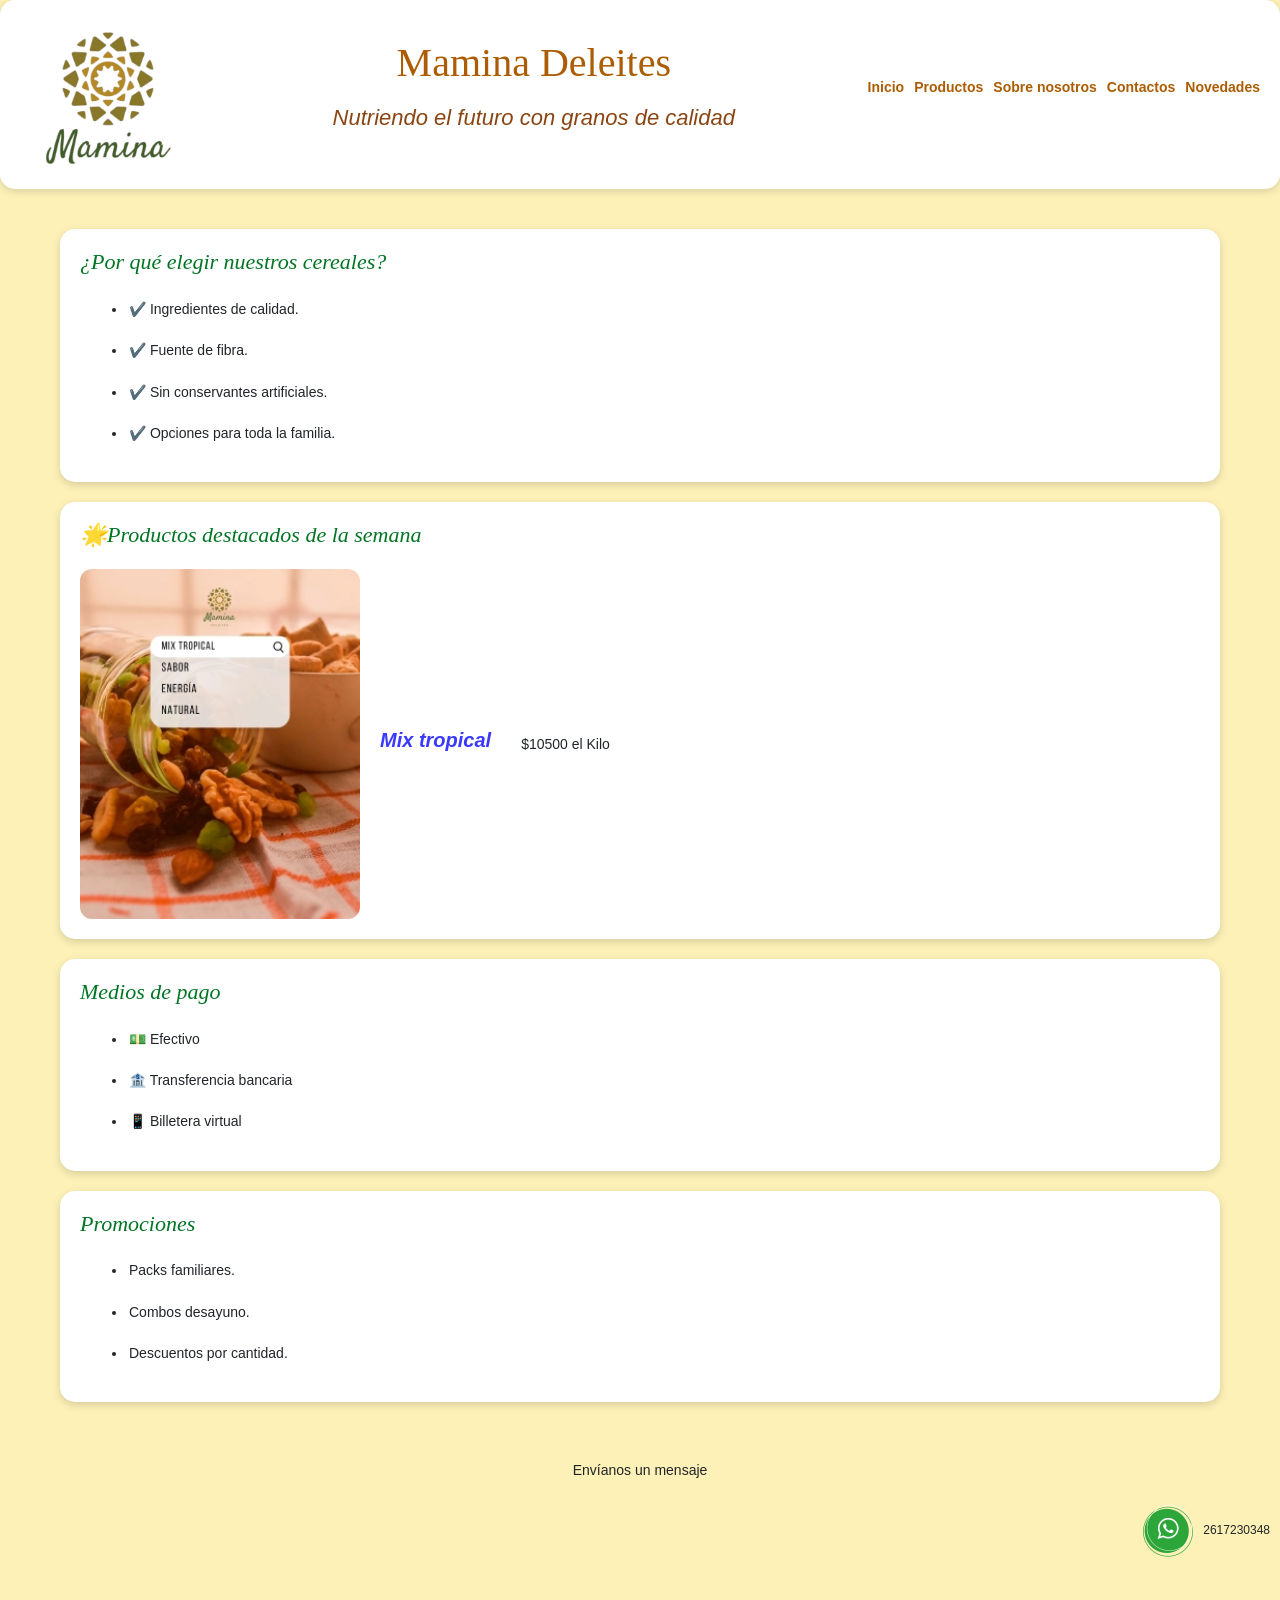
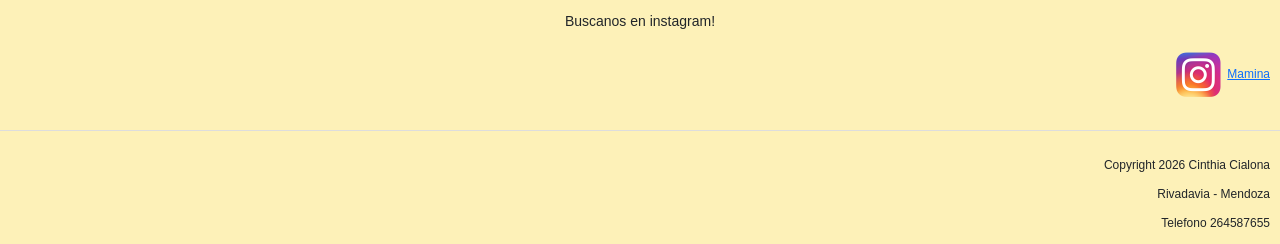
==== index.html @ 65782449 "subiendo archicos por primera vez" ====
<!DOCTYPE html>
<html lang="en">

<head>
    <meta charset="UTF-8">
    <meta name="viewport" content="width=device-width, initial-scale=1.0">
    <title>MAMINA</title>
    <link href="https://cdn.jsdelivr.net/npm/bootstrap@5.3.8/dist/css/bootstrap.min.css" rel="stylesheet"
        integrity="sha384-sRIl4kxILFvY47J16cr9ZwB07vP4J8+LH7qKQnuqkuIAvNWLzeN8tE5YBujZqJLB" crossorigin="anonymous">
    <link rel="stylesheet" href="css/styles.css">

</head>

<body>
    <header>
        <img src="images/LogoMamina.png" alt="Logo">
        <div class="titulos">
            <h1 class="felipa-regular">Mamina Deleites</h1>
            <h2 class="subtitulo">Nutriendo el futuro con granos de calidad</h2>
        </div>

        <nav>
            <ul>
                <li><a href="#">Inicio</a></li>
                <li><a href="pages/productos.html">Productos</a></li>
                <li><a href="pages/sobrenosotros.html">Sobre nosotros</a></li>
                <li><a href="pages/contactos.html">Contactos</a></li>
                <li><a href="pages/novedades.html">Novedades</a></li>
            </ul>
        </nav>

    </header>
    <main class="inicio">
            <section class="beneficios">
                <h2>¿Por qué elegir nuestros cereales?</h2>
                <ul>
                    <li>✔️ Ingredientes de calidad.</li>
                    <li>✔️ Fuente de fibra.</li>
                    <li>✔️ Sin conservantes artificiales.</li>
                    <li>✔️ Opciones para toda la familia.</li>
                </ul>
            </section>

            <section class="destacado">
                <h2> 🌟Productos destacados de la semana</h2>
                <div class="producto-destacado">
                    <img src="images/mixtropi.jpg" alt="Mix Tropical">
                    <h3 class="colorAzul">Mix tropical</h3>
                    <p>$10500 el Kilo</p>
                </div>
            </section>

            <section class="pagos">
                <h2>Medios de pago</h2>
                <ul>
                    <li>💵 Efectivo</li>
                    <li>🏦 Transferencia bancaria</li>
                    <li>📱 Billetera virtual</li>
                </ul>

            </section>

            <section class="promociones">
                <h2>Promociones</h2>
                <ul>
                    <li>Packs familiares.</li>
                    <li>Combos desayuno.</li>
                    <li>Descuentos por cantidad.</li>
                </ul>
            </section>

    </main>
    <footer>
        <div class="contacto">
            <h3>Envíanos un mensaje</h3>
            <p>
                <img src="images/whatsapp10.png" alt="WhatsApp">
                2617230348
            </p>
        </div>
        <div class="instagram">
            <h3>Buscanos en instagram!</h3>
            <p>
                <img src="images/instagram5.png" alt="Instagram">
                <a href="http://www.instagram.com/maminadeleites" target="_blank">Mamina</a>
            </p>
         </div>
        
        <div class="footer-copy">
            <p>Copyright 2026 Cinthia Cialona</p>
            <p>Rivadavia - Mendoza</p>
            <p>Telefono 264587655</p>
        </div>
    </footer>
    <script src="https://cdn.jsdelivr.net/npm/bootstrap@5.3.8/dist/js/bootstrap.bundle.min.js"
        integrity="sha384-FKyoEForCGlyvwx9Hj09JcYn3nv7wiPVlz7YYwJrWVcXK/BmnVDxM+D2scQbITxI"
        crossorigin="anonymous"></script>
</body>

</html>
---- css/styles.css ----
* {
    margin: 0;
    padding: 0;
}

body {

    background-color: rgb(253, 241, 184);
    font-family: Felipa;
    line-height: 1.6;
}

.subtitulo {
    color: rgb(138, 69, 19)
}

.contenedor {
    background-color: white;
    border-radius: 12px;
    padding: 25px;
    box-shadow: 0 2px 8px rgba(0, 0, 0, .15);
}

/*-----------------------HEADER-----------------------*/
header {
    color: rgb(172, 92, 2);
    background-color: white;
    box-shadow: 0 2px 8px rgba(0, 0, 0, .15);
    border-radius: 15px;
    font-weight: bolder;
    font-family: 'Trebuchet MS', 'Lucida Sans Unicode', 'Lucida Grande', 'Lucida Sans', Arial, sans-serif;
    display: flex;
    flex-direction: column;
    align-items: center;
    gap: 20px;
    padding: 20px;
}

.titulos {
    display: flex;
    flex-direction: column;
    gap: 10px;
    padding: 0;
}

header img {
    width: 120px;
}

.felipa-regular {
    font-family: "Felipa", serif;
    font-weight: 400;
    font-style: normal;
    text-align: center;

}

header nav ul {
    display: flex;
    flex-direction: column;
    gap: 10px;
    padding: 0;
}

header nav ul li {
    list-style: none;
}

header nav ul li a {
    text-decoration: none;
    color: rgb(172, 92, 2);
    font-weight: bold;
    transition: .3s;
}

header nav ul li a:hover {

    color: rgb(2, 117, 36);
}

h2 {
    color: rgb(2, 117, 36);
    font-style: italic;
    font-size: 22px;
    margin-bottom: 15px;
    padding-bottom: 5px;
}

.colorAzul {
    color: rgb(58, 58, 253);
    font-style: italic;
    font-weight: bolder;
    font-size: 20px;
}

section {
    background: white;
    padding: 20px;
    margin: 20px 0;
    border-radius: 15px;
    box-shadow: 0 3px 8px rgba(0, 0, 0, 0.15);
    width: 100%;
    box-sizing: border-box;
}

.grilla {
    display: grid;
    grid-template-columns: 1fr;
    gap: 20px;
    width: 100%;
}


/*------------------------MAIN----------------------------*/
main{
    width: 100%;
    max-width: 1200px;
    margin: 0 auto;
    padding: 20px;
    box-sizing: border-box;
}
.producto-destacado{
    display:flex;
    flex-direction:column;
    gap:20px;
    align-items:center;
}

.producto-destacado img{
    width:100%;
    max-width:280px;
    border-radius:12px;
}

.producto-destacado h4{
    color:rgb(172,92,2);
    font-size:22px;
}

.inicio{

grid-template-columns:1fr 2fr;

grid-template-areas:

"beneficios destacado"
"pagos promociones";

}

.beneficios {
    grid-area: beneficios;
}

.destacado {
    grid-area: destacado;
}

.pagos {
    grid-area: pagos;
}

.promociones {
    grid-area: promociones;
}


h3 {
    font-size: 14px;
    font-family: 'Lucida Sans', 'Lucida Sans Regular', 'Lucida Grande', 'Lucida Sans Unicode', Geneva, Verdana, sans-serif
}

p {
    margin: 10px;
    font-size: 14px;
    text-align: justify;
    font-family: 'Lucida Sans', 'Lucida Sans Regular', 'Lucida Grande', 'Lucida Sans Unicode', Geneva, Verdana, sans-serif
}

li {
    font-size: 14px;
    font-family: 'Lucida Sans', 'Lucida Sans Regular', 'Lucida Grande', 'Lucida Sans Unicode', Geneva, Verdana, sans-serif
}
.imagen h3{

margin-bottom:15px;

}

section ul li {
    padding: 2px;
    margin: 15px;
}

.imagen {
    border: 1px solid rgb(212, 212, 212);
    border-radius: 10px;
    padding: 15px;
    text-align: center;
    
    transform: translateY(-5px);
    /*Cuando pasas el mouse parece que la tarjeta "se levanta".*/
}

.imagen img {
    width: 100%;
    max-width: 220px;
    border-radius: 10px;
    display: block;
    margin: auto;
}

.nosotros-grid {
    display: grid;
    gap: 20px;
}

.nosotros-grid section {
    border-top: 5px solid rgb(2, 117, 36);
}

.nosotros-grid ul {
    list-style: none;
    padding: 0;
}

.nosotros-grid li {
    margin: 12px 0;
}

.nosotros-grid li::before {
    content: "🌾 ";
}

.nosotros-grid p {
    line-height: 1.7;
}

/*------------------------FOOTER--------------------------*/
footer div p {
    font-size: 12px;
    text-align: end;
}

footer div h3 {
    padding: 10px;
    margin: 10px 20px;
}

footer div ul {
    padding: 10px;
    margin: 10px 50px;
}

footer {
    display: flex;
    flex-direction: column;
    gap: 20px;
    border-radius: 15px;
    font-family: 'Lucida Sans', 'Lucida Sans Regular', 'Lucida Grande', 'Lucida Sans Unicode', Geneva, Verdana, sans-serif;
}
footer div:last-child{
    width:100%;
    border-top:1px solid #ddd;
    padding-top:15px;
    text-align:center;
}
.footer-contacto{
    display: flex;
    flex-direction: column;
    gap: 30px;
}

.contacto,
.instagram{
    text-align: center;
}

@media screen and (min-width:1024px) {

    header {
        flex-direction: row;
        justify-content: space-between;
    }

    header img {
        width: 180px;
    }

    header nav ul {
        flex-direction: row;
    }

    .inicio {
        grid-template-columns: 1fr 1fr;

        grid-template-areas:
            "beneficios destacado"
            "pagos promociones";
    }

    .grilla {
        grid-template-columns: repeat(3, 1fr);
    }
    footer{
        flex-direction:column;
    }
    /*footer {
        flex-direction: row;
        justify-content: space-between;
    }*/

    .nosotros-grid {
        display: grid;
        gap: 20px;
        grid-template-columns: repeat(2, 1fr);
        align-items: start;
        grid-template-areas:

            "quienes quienes"
            "mision vision"
            "valores elegir";
    }

    .quienes-somos {
        grid-area: quienes;
    }

    .mision {
        grid-area: mision;
    }

    .vision {
        grid-area: vision;
    }

    .valores {
        grid-area: valores;
    }

    .elegirnos {
        grid-area: elegir;
    }
    .producto-destacado{

    flex-direction:row;

}
.footer-contacto{
        flex-direction: row;
        justify-content: space-around;
        align-items: flex-start;
    }

}
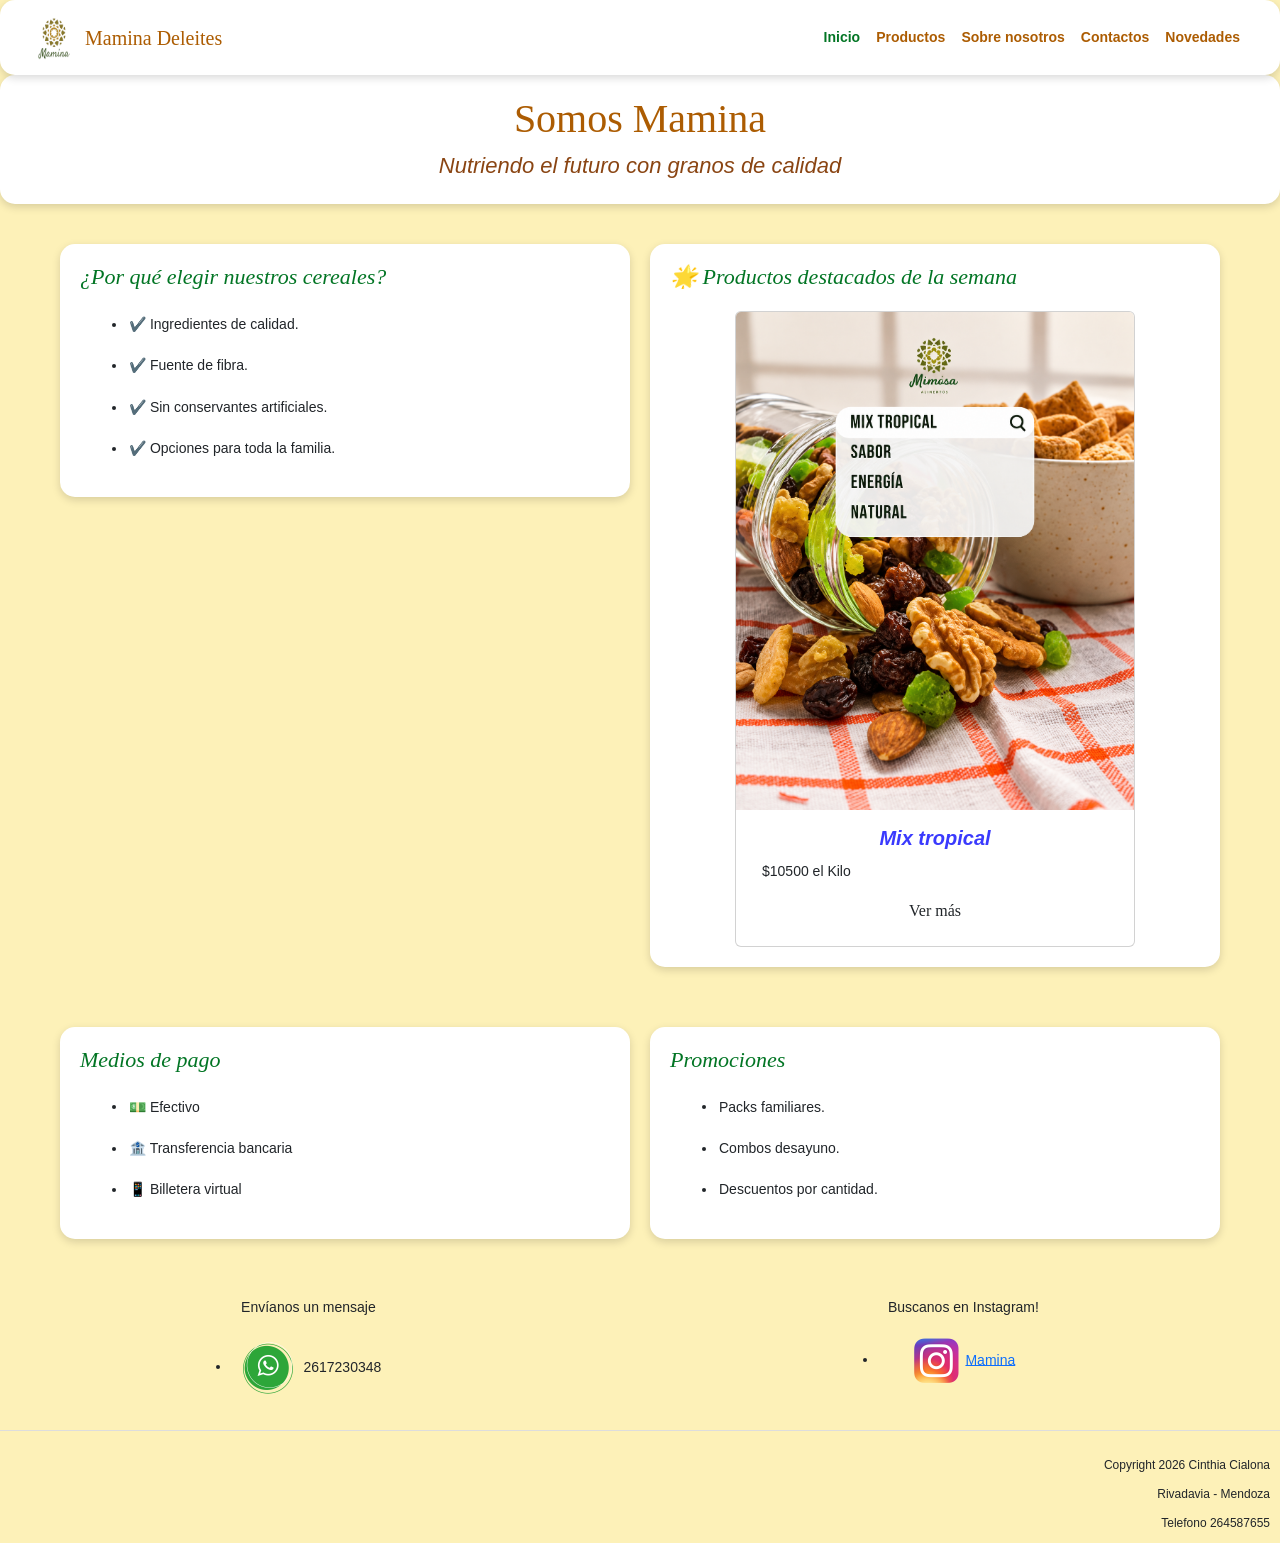
==== commit 67c4dc2d: "Organiza estilos con SCSS y mejora responsive" ====
--- a/index.html
+++ b/index.html
@@ -1,100 +1,144 @@
 <!DOCTYPE html>
-<html lang="en">
+<html lang="es">
 
 <head>
     <meta charset="UTF-8">
     <meta name="viewport" content="width=device-width, initial-scale=1.0">
-    <title>MAMINA</title>
+
+    <title>Mamina Deleites | Cereales y productos saludables</title>
+
+    <meta name="description"
+        content="Mamina Deleites ofrece cereales, granolas, frutos secos y productos saludables de calidad para toda la familia.">
+
+    <meta name="keywords"
+        content="Mamina Deleites, cereales, granola, frutos secos, productos saludables, alimentación saludable">
+
     <link href="https://cdn.jsdelivr.net/npm/bootstrap@5.3.8/dist/css/bootstrap.min.css" rel="stylesheet"
         integrity="sha384-sRIl4kxILFvY47J16cr9ZwB07vP4J8+LH7qKQnuqkuIAvNWLzeN8tE5YBujZqJLB" crossorigin="anonymous">
-    <link rel="stylesheet" href="css/styles.css">
-
+    <link href="https://unpkg.com/aos@2.3.1/dist/aos.css" rel="stylesheet">
+    <link rel="stylesheet" href="styles/styles.css">
 </head>
 
 <body>
+    <!-- NAVBAR DE BOOTSTRAP: obligatoria en TODOS los archivos -->
+    <nav class="navbar navbar-expand-lg mamina-navbar">
+        <div class="container-fluid">
+            <a class="navbar-brand d-flex align-items-center" href="index.html">
+                <img src="assets/LogoMamina.png" alt="Logo" width="45" height="45" class="me-2">
+                <span class="felipa-regular">Mamina Deleites</span>
+            </a>
+            <button class="navbar-toggler" type="button" data-bs-toggle="collapse" data-bs-target="#navMamina"
+                aria-controls="navMamina" aria-expanded="false" aria-label="Toggle navigation">
+                <span class="navbar-toggler-icon"></span>
+            </button>
+            <div class="collapse navbar-collapse" id="navMamina">
+                <ul class="navbar-nav ms-auto mb-2 mb-lg-0 text-center">
+                    <li class="nav-item"><a class="nav-link active" aria-current="page" href="index.html">Inicio</a>
+                    </li>
+                    <li class="nav-item"><a class="nav-link" href="pages/productos.html">Productos</a></li>
+                    <li class="nav-item"><a class="nav-link" href="pages/sobrenosotros.html">Sobre nosotros</a></li>
+                    <li class="nav-item"><a class="nav-link" href="pages/contactos.html">Contactos</a></li>
+                    <li class="nav-item"><a class="nav-link" href="pages/novedades.html">Novedades</a></li>
+                </ul>
+            </div>
+        </div>
+    </nav>
+
     <header>
-        <img src="images/LogoMamina.png" alt="Logo">
         <div class="titulos">
-            <h1 class="felipa-regular">Mamina Deleites</h1>
+            <h1 class="felipa-regular">Somos Mamina</h1>
             <h2 class="subtitulo">Nutriendo el futuro con granos de calidad</h2>
         </div>
+    </header>
 
-        <nav>
+    <main class="inicio">
+        <section class="beneficios" data-aos="fade-up">
+            <h2>¿Por qué elegir nuestros cereales?</h2>
             <ul>
-                <li><a href="#">Inicio</a></li>
-                <li><a href="pages/productos.html">Productos</a></li>
-                <li><a href="pages/sobrenosotros.html">Sobre nosotros</a></li>
-                <li><a href="pages/contactos.html">Contactos</a></li>
-                <li><a href="pages/novedades.html">Novedades</a></li>
+                <li>✔️ Ingredientes de calidad.</li>
+                <li>✔️ Fuente de fibra.</li>
+                <li>✔️ Sin conservantes artificiales.</li>
+                <li>✔️ Opciones para toda la familia.</li>
             </ul>
-        </nav>
+        </section>
 
-    </header>
-    <main class="inicio">
-            <section class="beneficios">
-                <h2>¿Por qué elegir nuestros cereales?</h2>
-                <ul>
-                    <li>✔️ Ingredientes de calidad.</li>
-                    <li>✔️ Fuente de fibra.</li>
-                    <li>✔️ Sin conservantes artificiales.</li>
-                    <li>✔️ Opciones para toda la familia.</li>
-                </ul>
-            </section>
+        <!-- COMPONENTE DE BOOTSTRAP: card para el producto destacado -->
+        <section class="destacado" data-aos="fade-up">
+            <h2>🌟 Productos destacados de la semana</h2>
+            <div class="card producto-card mx-auto">
+                <img src="assets/mixtropi.png" class="card-img-top" alt="Mix Tropical">
+                <div class="card-body text-center">
+                    <h3 class="card-title colorAzul">Mix tropical</h3>
+                    <p class="card-text">$10500 el Kilo</p>
+                    <a href="pages/productos.html" class="btn btn-mamina">Ver más</a>
+                </div>
+            </div>
+        </section>
 
-            <section class="destacado">
-                <h2> 🌟Productos destacados de la semana</h2>
-                <div class="producto-destacado">
-                    <img src="images/mixtropi.jpg" alt="Mix Tropical">
-                    <h3 class="colorAzul">Mix tropical</h3>
-                    <p>$10500 el Kilo</p>
-                </div>
-            </section>
+        <section class="pagos" data-aos="fade-up">
+            <h2>Medios de pago</h2>
+            <ul>
+                <li>💵 Efectivo</li>
+                <li>🏦 Transferencia bancaria</li>
+                <li>📱 Billetera virtual</li>
+            </ul>
 
-            <section class="pagos">
-                <h2>Medios de pago</h2>
-                <ul>
-                    <li>💵 Efectivo</li>
-                    <li>🏦 Transferencia bancaria</li>
-                    <li>📱 Billetera virtual</li>
-                </ul>
+        </section>
 
-            </section>
-
-            <section class="promociones">
-                <h2>Promociones</h2>
-                <ul>
-                    <li>Packs familiares.</li>
-                    <li>Combos desayuno.</li>
-                    <li>Descuentos por cantidad.</li>
-                </ul>
-            </section>
+        <section class="promociones" data-aos="fade-up">
+            <h2>Promociones</h2>
+            <ul>
+                <li>Packs familiares.</li>
+                <li>Combos desayuno.</li>
+                <li>Descuentos por cantidad.</li>
+            </ul>
+        </section>
 
     </main>
     <footer>
-        <div class="contacto">
-            <h3>Envíanos un mensaje</h3>
-            <p>
-                <img src="images/whatsapp10.png" alt="WhatsApp">
-                2617230348
-            </p>
+
+        <div class="footer-contacto">
+
+            <div class="contacto">
+                <h3>Envíanos un mensaje</h3>
+                <ul>
+                    <li>
+                        <img src="assets/whatsapp10.png" alt="Logo de WhatsApp">
+                        2617230348
+                    </li>
+                </ul>
+            </div>
+
+            <div class="instagram">
+                <h3>Buscanos en Instagram!</h3>
+                <ul>
+                    <li>
+                        <img src="assets/instagram5.png" alt="Logo de Instagram">
+                        <a href="http://www.instagram.com/maminadeleites" target="_blank">Mamina</a>
+                    </li>
+                </ul>
+            </div>
+
         </div>
-        <div class="instagram">
-            <h3>Buscanos en instagram!</h3>
-            <p>
-                <img src="images/instagram5.png" alt="Instagram">
-                <a href="http://www.instagram.com/maminadeleites" target="_blank">Mamina</a>
-            </p>
-         </div>
-        
+
         <div class="footer-copy">
             <p>Copyright 2026 Cinthia Cialona</p>
             <p>Rivadavia - Mendoza</p>
             <p>Telefono 264587655</p>
         </div>
+
     </footer>
     <script src="https://cdn.jsdelivr.net/npm/bootstrap@5.3.8/dist/js/bootstrap.bundle.min.js"
         integrity="sha384-FKyoEForCGlyvwx9Hj09JcYn3nv7wiPVlz7YYwJrWVcXK/BmnVDxM+D2scQbITxI"
         crossorigin="anonymous"></script>
+    <script src="https://unpkg.com/aos@2.3.1/dist/aos.js"></script>
+
+    <script>
+        AOS.init({
+            duration: 800,
+            once: true
+        });
+    </script>
 </body>
 
 </html>
--- a/styles/styles.css
+++ b/styles/styles.css
@@ -0,0 +1,332 @@
+@charset "UTF-8";
+.colorAzul {
+  font-style: italic;
+  font-weight: bolder;
+}
+
+* {
+  margin: 0;
+  padding: 0;
+}
+
+body {
+  background-color: rgb(253, 241, 184);
+  font-family: "Felipa", serif;
+  line-height: 1.6;
+}
+
+main {
+  width: 100%;
+  max-width: 1200px;
+  margin: 0 auto;
+  padding: 20px;
+  box-sizing: border-box;
+}
+
+h2 {
+  color: rgb(2, 117, 36);
+  font-style: italic;
+  font-size: 22px;
+  margin-bottom: 15px;
+  padding-bottom: 5px;
+}
+
+p {
+  margin: 10px;
+  font-size: 14px;
+  text-align: justify;
+  font-family: "Lucida Sans", "Lucida Sans Regular", "Lucida Grande", "Lucida Sans Unicode", Geneva, Verdana, sans-serif;
+}
+
+h3 {
+  font-size: 14px;
+  font-family: "Lucida Sans", "Lucida Sans Regular", "Lucida Grande", "Lucida Sans Unicode", Geneva, Verdana, sans-serif;
+}
+
+li {
+  font-size: 14px;
+  font-family: "Lucida Sans", "Lucida Sans Regular", "Lucida Grande", "Lucida Sans Unicode", Geneva, Verdana, sans-serif;
+}
+
+section {
+  background: white;
+  margin: 20px 0;
+  width: 100%;
+  box-sizing: border-box;
+  border-radius: 15px;
+  box-shadow: 0 3px 8px rgba(0, 0, 0, 0.15);
+  padding: 20px;
+}
+
+.subtitulo {
+  color: rgb(138, 69, 19);
+}
+
+.colorAzul {
+  color: rgb(58, 58, 253);
+  font-size: 20px;
+}
+
+.felipa-regular {
+  font-family: "Felipa", serif;
+  font-weight: 400;
+  font-style: normal;
+  text-align: center;
+}
+
+header {
+  color: rgb(172, 92, 2);
+  background-color: white;
+  box-shadow: 0 3px 8px rgba(0, 0, 0, 0.15);
+  border-radius: 15px;
+  font-weight: bolder;
+  font-family: "Trebuchet MS", "Lucida Sans Unicode", "Lucida Grande", "Lucida Sans", Arial, sans-serif;
+  display: flex;
+  justify-content: center;
+  align-items: center;
+  padding: 20px;
+}
+header .titulos {
+  display: flex;
+  flex-direction: column;
+  align-items: center;
+  gap: 10px;
+  width: 100%;
+}
+header h1 {
+  margin: 0;
+}
+header h2 {
+  margin: 0;
+}
+
+@media screen and (min-width: 1024px) {
+  header {
+    justify-content: center;
+  }
+}
+.mamina-navbar {
+  background-color: white;
+  border-radius: 15px;
+  box-shadow: 0 3px 8px rgba(0, 0, 0, 0.15);
+  padding: 10px 20px;
+}
+.mamina-navbar .navbar-brand {
+  color: rgb(172, 92, 2);
+  font-weight: bold;
+}
+.mamina-navbar .navbar-brand:hover {
+  color: rgb(2, 117, 36);
+}
+.mamina-navbar .navbar-brand .felipa-regular {
+  font-family: "Felipa", serif;
+}
+.mamina-navbar .navbar-nav .nav-link {
+  color: rgb(172, 92, 2);
+  font-weight: bold;
+  transition: 0.3s;
+}
+.mamina-navbar .navbar-nav .nav-link:hover {
+  color: rgb(2, 117, 36);
+}
+.mamina-navbar .navbar-nav .nav-link.active {
+  color: rgb(2, 117, 36);
+}
+.mamina-navbar .navbar-toggler {
+  border-color: rgb(172, 92, 2);
+}
+.mamina-navbar .navbar-toggler:focus {
+  box-shadow: 0 0 0 0.15rem rgba(172, 92, 2, 0.25);
+}
+
+.grilla {
+  display: grid;
+  grid-template-columns: 1fr;
+  gap: 20px;
+  width: 100%;
+}
+
+.inicio {
+  display: grid;
+  gap: 20px;
+  grid-template-columns: 1fr;
+  grid-template-areas: "beneficios" "destacado" "pagos" "promociones";
+  align-items: start;
+}
+
+.beneficios {
+  grid-area: beneficios;
+}
+
+.destacado {
+  grid-area: destacado;
+}
+.destacado .producto-card {
+  width: 100%;
+  max-width: 400px;
+  margin: 0 auto;
+}
+.destacado .producto-card .card-img-top {
+  width: 100%;
+  height: auto;
+  object-fit: cover;
+}
+.destacado .producto-card .card-title {
+  color: rgb(58, 58, 253);
+}
+
+.pagos {
+  grid-area: pagos;
+}
+
+.promociones {
+  grid-area: promociones;
+}
+
+.producto-destacado {
+  display: flex;
+  flex-direction: column;
+  gap: 20px;
+  align-items: center;
+}
+.producto-destacado img {
+  width: 100%;
+  max-width: 280px;
+  border-radius: 12px;
+}
+.producto-destacado h4 {
+  color: rgb(172, 92, 2);
+  font-size: 22px;
+}
+
+.imagen {
+  border: 1px solid rgb(212, 212, 212);
+  border-radius: 10px;
+  padding: 15px;
+  text-align: center;
+  transition: 0.3s;
+}
+.imagen:hover {
+  transform: translateY(-5px);
+}
+.imagen h3 {
+  margin-bottom: 15px;
+}
+.imagen img {
+  width: 100%;
+  max-width: 220px;
+  border-radius: 10px;
+  display: block;
+  margin: auto;
+}
+
+section ul li {
+  padding: 2px;
+  margin: 15px;
+}
+
+.nosotros-grid {
+  display: grid;
+  gap: 20px;
+}
+.nosotros-grid section {
+  border-top: 5px solid rgb(2, 117, 36);
+}
+.nosotros-grid ul {
+  list-style: none;
+  padding: 0;
+}
+.nosotros-grid li {
+  margin: 12px 0;
+}
+.nosotros-grid li::before {
+  content: "🌾 ";
+}
+.nosotros-grid p {
+  line-height: 1.7;
+}
+
+.quienes-somos {
+  grid-area: quienes;
+}
+
+.mision {
+  grid-area: mision;
+}
+
+.vision {
+  grid-area: vision;
+}
+
+.valores {
+  grid-area: valores;
+}
+
+.elegirnos {
+  grid-area: elegir;
+}
+
+@media screen and (min-width: 1024px) {
+  .inicio {
+    grid-template-columns: 1fr 1fr;
+    grid-template-areas: "beneficios destacado" "pagos promociones";
+    align-items: start;
+  }
+  .grilla {
+    grid-template-columns: repeat(3, 1fr);
+  }
+  .producto-destacado {
+    flex-direction: row;
+  }
+  .destacado .producto-card {
+    max-width: 400px;
+  }
+  .nosotros-grid {
+    grid-template-columns: repeat(2, 1fr);
+    grid-template-areas: "quienes quienes" "mision vision" "valores elegir";
+  }
+}
+footer {
+  display: flex;
+  flex-direction: column;
+  gap: 20px;
+  border-radius: 15px;
+  font-family: "Lucida Sans", "Lucida Sans Regular", "Lucida Grande", "Lucida Sans Unicode", Geneva, Verdana, sans-serif;
+}
+footer .footer-contacto {
+  display: flex;
+  flex-direction: column;
+  gap: 30px;
+}
+footer .footer-contacto .contacto,
+footer .footer-contacto .instagram {
+  text-align: center;
+}
+footer div p {
+  font-size: 12px;
+  text-align: end;
+}
+footer div h3 {
+  padding: 10px;
+  margin: 10px 0;
+}
+footer div ul {
+  padding: 0;
+  margin: 10px 0;
+}
+footer .footer-copy {
+  width: 100%;
+  border-top: 1px solid #ddd;
+  padding-top: 15px;
+  text-align: center;
+}
+
+@media screen and (min-width: 1024px) {
+  footer .footer-contacto {
+    flex-direction: row;
+    justify-content: space-around;
+    align-items: flex-start;
+  }
+}
+
+/*# sourceMappingURL=styles.css.map */
